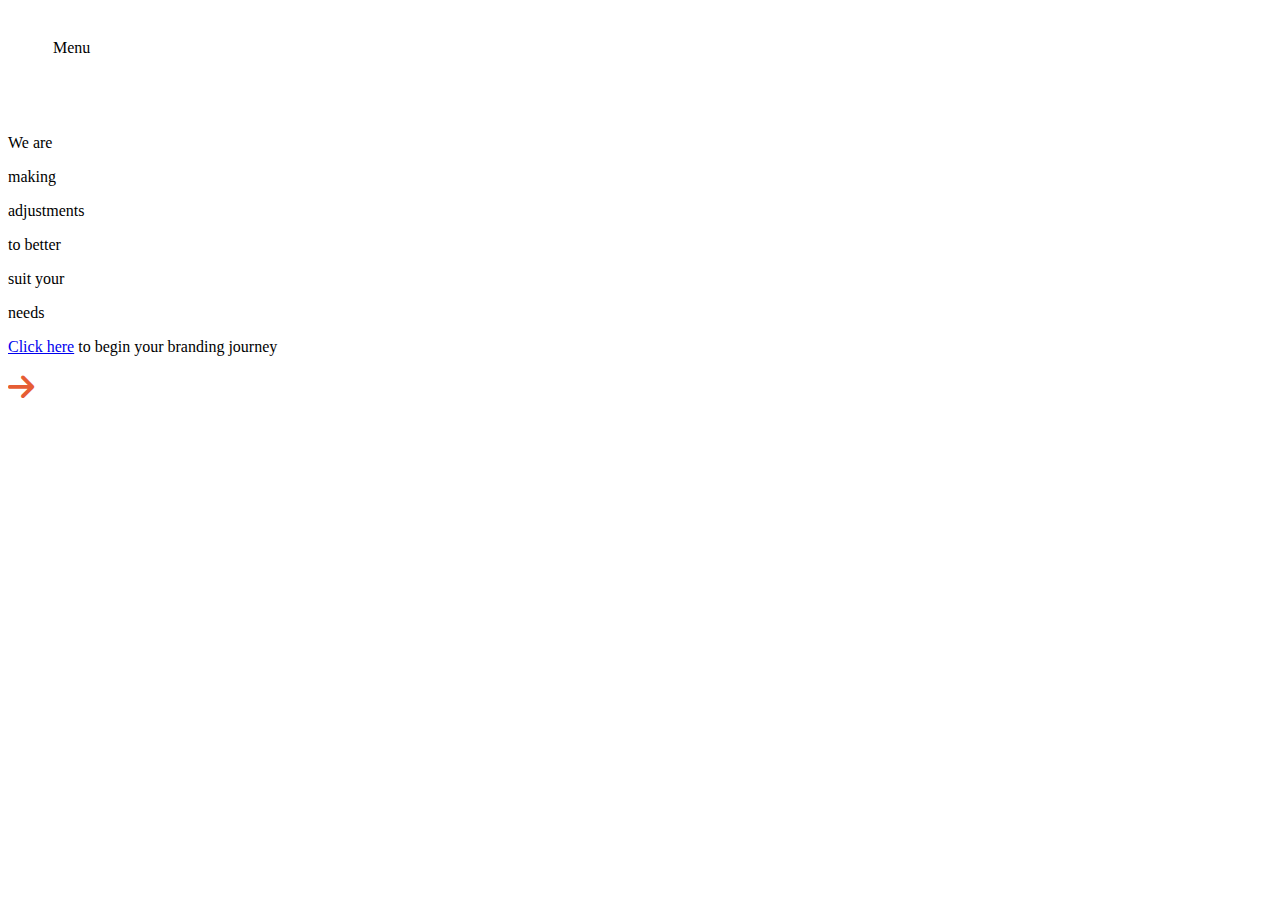
==== index.html @ cc642aea "first save for landing page" ====
<!DOCTYPE html>
<html>
<head>
    <meta charset="utf-8">
    <meta name="viewport" content="width=device-width, initial-scale=1">
    <link rel="stylesheet" type="text/css" href="css/style.css">
    <link rel="stylesheet" type="text/css" href="css/grid.css">
    <link rel="stylesheet" type="text/css" href="css/max480.css">
    <link rel="stylesheet" type="text/css" href="css/all.min.css">
	<title>ZAP CREATIVES</title>
</head>
<body>
 <header class="row">
     <div id="logo" class="col-sm-6"> </div>
	 <div id="menu" class="col-sm-2">
	 	<p>Menu</p>
	 </div>
	 <div id="box" col-sm-3></div>
</header> 
<section>
	<div class="curve col-sm-12">	
	</div>
</section>
<section id="wrtmove">
	<div id="writeup">
		<p>We are</p> <p> making</p> <p>adjustments</p> <p> to better</p> <p>suit your</p><p> needs</p>
	</div>
	<div class="para2">
		<p> <a href="#">Click here</a> to begin your branding journey</p>
	</div>
</section>
<div>
	<i class="fa-solid fa-arrow-right" style="font-size: 30px; color: rgb(230,93,52);"></i>
</div>
</body>
</html>
---- css/style.css ----
@font-face {
    font-family: 'aber_monobold';
    src: url('../fonts/aber-mono-bold-webfont.woff2') format('woff2'),
         url('../fonts/aber-mono-bold-webfont.woff') format('woff');
    font-weight: normal;
    font-style: normal;

}


@font-face {
    font-family: 'aber_monolight';
    src: url('../fonts/aber-mono-light-webfont.woff2') format('woff2'),
         url('../fonts/aber-mono-light-webfont.woff') format('woff');
    font-weight: normal;
    font-style: normal;

}


@font-face {
    font-family: 'aber_monoregular';
    src: url('../fonts/aber-mono-regular-webfont.woff2') format('woff2'),
         url('../fonts/aber-mono-regular-webfont.woff') format('woff');
    font-weight: normal;
    font-style: normal;

}


@font-face {
    font-family: 'montserrat_thinitalic';
    src: url('../fonts/montserrat-italic-variablefont_wght-webfont.woff2') format('woff2'),
         url('../fonts/montserrat-italic-variablefont_wght-webfont.woff') format('woff');
    font-weight: normal;
    font-style: normal;

}


@font-face {
    font-family: 'montserrat_thinregular';
    src: url('../fonts/montserrat-variablefont_wght-webfont.woff2') format('woff2'),
         url('../fonts/montserrat-variablefont_wght-webfont.woff') format('woff');
    font-weight: normal;
    font-style: normal;

}
---- css/grid.css ----
*{
	box-sizing: border-box;
}
.row{ display: flex; flex-wrap: wrap; }

.container{
	width: 95%;
	margin-right: auto;
	margin-left: auto;
}

[class*="col-"]{ padding: 15px; }

.col-1 {width: 8.33%;} 
.col-2 {width: 16.66%;} 
.col-3 {width: 25%;} 
.col-4 {width: 33.33%;} 
.col-5 {width: 41.66%;} 
.col-6 {width: 50%;} 
.col-7 {width: 58.33%;} 
.col-8 {width: 66.66%;} 
.col-9 {width: 75%;} 
.col-10 {width: 83.33%;} 
.col-11 {width: 91.66%;} 
.col-12 {width: 100%;}
---- css/max480.css ----
@media only screen and (max-width: 480px){
     .col-sm-1 {width: 8.33%;} 
     .col-sm-2 {width: 16.66%;} 
     .col-sm-3 {width: 25%;} 
     .col-sm-4 {width: 33.33%;} 
     .col-sm-5 {width: 41.66%;} 
     .col-sm-6 {width: 50%;} 
     .col-sm-7 {width: 58.33%;} 
     .col-sm-8 {width: 66.66%;} 
     .col-sm-9 {width: 75%;} 
     .col-sm-10 {width: 83.33%;} 
     .col-sm-11 {width: 91.66%;} 
     .col-sm-12 {width: 100%;}
 
*{
     box-sizing: border-box;
}
 header{
     width: 100%;
     padding: 10px;
 }
 #logo{
     background-image: url(../images/zap-logo1.png);
     background-size: cover;
     height: 38px;
     width: 168px;
     margin: 20px 0px 0px 5px;
 }
 #menu {
     margin-left: 21%;
     font-family: 'montserrat_thinregular'
 }
 #box{
     width: 15px;
     height: 15px;
     background-color: rgb(230,93,52);
     margin-top: 30px;
     margin-left: 10px;
 }
 .curve{
     background-image: url(../images/curve.png);
     height: 150px;
     width: 175px;
     background-repeat: no-repeat;
     margin-left: 40%;
     transform: rotateZ(7deg);
 }
 #wrtmove{
     margin-top: -30px;
 }
 #writeup{
     font-size: 35px;
     font-family: 'aber_monobold';
     padding: 30px;
     margin-top: -40px;
     font-weight: bold;
 }
#writeup p{
     margin-bottom: -20px;
}
.para2{
     padding: 0px 25px 0px 25px;
     font-family: 'montserrat_thinregular';
     font-size: 20px;
     font-weight: bold;
}
.para2 a{
     font-family: initial;
     color: rgb(230,93,52);
     text-decoration: none;
     line-height: 40px;
}
.para2 a:hover{
     color: red;
}




}
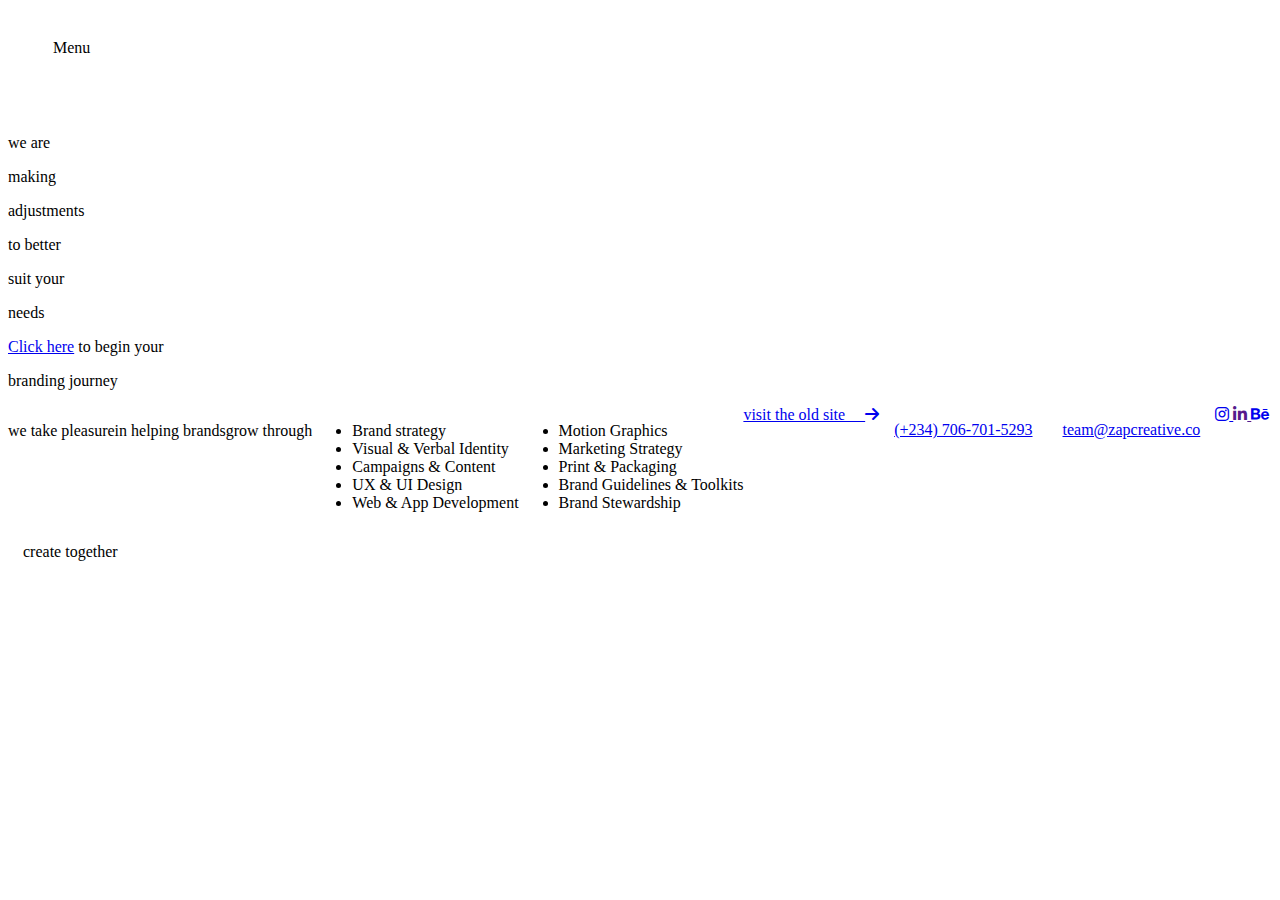
==== commit 04bc6383: "second save for mobile" ====
--- a/index.html
+++ b/index.html
@@ -23,14 +23,49 @@
 </section>
 <section id="wrtmove">
 	<div id="writeup">
-		<p>We are</p> <p> making</p> <p>adjustments</p> <p> to better</p> <p>suit your</p><p> needs</p>
+		<p>we are</p> <p> making</p> <p>adjustments</p> <p> to better</p> <p>suit your</p><p> needs</p>
 	</div>
 	<div class="para2">
-		<p> <a href="#">Click here</a> to begin your branding journey</p>
+		<p> <a href="#">Click here</a> to begin your</p>
+		<p>branding journey</p>
 	</div>
 </section>
-<div>
-	<i class="fa-solid fa-arrow-right" style="font-size: 30px; color: rgb(230,93,52);"></i>
+<div id="arrow">  
 </div>
+<footer id="footer" class="row">
+	<p>we take pleasure</p>
+	<p>in helping brands</p>
+	<p>grow through</p>
+	<div class="list1">
+		<ul>
+			<li>Brand strategy</li>
+			<li>Visual &amp; Verbal Identity</li>
+			<li>Campaigns &amp; Content</li>
+			<li>UX &amp; UI Design</li>
+			<li>Web &amp; App Development</li>
+		</ul>
+	</div>
+	<div class="list1">
+		<ul>
+			<li> Motion Graphics</li>
+			<li> Marketing Strategy</li>
+			<li> Print &amp; Packaging</li>
+			<li> Brand Guidelines &amp; Toolkits</li>
+			<li> Brand Stewardship</li>
+		</ul>
+	</div>
+	<a href="https://www.zapexpression.com" class="button"> visit the old site &nbsp; &nbsp; <i class="fa-solid fa-arrow-right"></i> </a>
+
+	<a href="tel:706-701-5293" class="col-sm-12 phone"> (+234) 706-701-5293</a>
+	<a href="mailto:team@zapcreative.co" class=" col-sm-12 email">team@zapcreative.co</a>
+    <div id="icon">
+		    <a href="https://instagram.com/zap.creative?igshid=MzRIODBiNWFIZA=="><i class="fa-brands fa-instagram"></i> </a>
+			<a href=""> <i class="fa-brands fa-linkedin-in"></i> </a>
+			<a href="https://www.behance.net/zap-creative"> <i class="fa-brands fa-behance"></i> </a>
+    </div>
+	
+    <aside class="col-sm-12"> create together</aside>
+
+</footer>
 </body>
 </html>
--- a/css/max480.css
+++ b/css/max480.css
@@ -27,51 +27,148 @@
      margin: 20px 0px 0px 5px;
  }
  #menu {
-     margin-left: 21%;
-     font-family: 'montserrat_thinregular'
+     margin-left: 25%;
+     font-family: 'montserrat_thinregular';
+     font-weight: bold;
+     font-size: 12px;
+     margin-top: 7px;
  }
  #box{
      width: 15px;
      height: 15px;
      background-color: rgb(230,93,52);
-     margin-top: 30px;
-     margin-left: 10px;
+     margin-top: 32px;
+     /*margin-left: 10px;*/
  }
  .curve{
      background-image: url(../images/curve.png);
-     height: 150px;
-     width: 175px;
+     height: 136px;
+     width: 161px;
      background-repeat: no-repeat;
-     margin-left: 40%;
-     transform: rotateZ(7deg);
+     margin-left: 53%;
+     transform: rotateZ(4deg);
  }
  #wrtmove{
-     margin-top: -30px;
+     margin-top: -60px;
  }
  #writeup{
-     font-size: 35px;
+     font-size: 48px;
      font-family: 'aber_monobold';
      padding: 30px;
-     margin-top: -40px;
+     margin-top: -70px;
      font-weight: bold;
  }
 #writeup p{
-     margin-bottom: -20px;
+     margin-bottom: -38px;
 }
 .para2{
-     padding: 0px 25px 0px 25px;
+     padding: 25px 25px 0px 25px;
      font-family: 'montserrat_thinregular';
-     font-size: 20px;
+     font-size: 21px;
      font-weight: bold;
 }
 .para2 a{
-     font-family: initial;
      color: rgb(230,93,52);
      text-decoration: none;
-     line-height: 40px;
+     line-height: -40px;
+     font-weight: bold;
 }
 .para2 a:hover{
      color: red;
+}
+.para2 p{
+     margin-bottom: -10px;
+     font-weight: bolder;
+}
+#arrow{
+     background-image: url(../images/arrow.png);
+     background-size: contain;
+     background-repeat: no-repeat;
+     height: 30px;
+     margin: 50px 0px 35px 25px;
+     color: rgb(230,93,52);
+}
+
+#footer{
+     background-color: black;
+     width: 100%;
+}
+#footer p{
+     color: rgb(252,162,19);
+     font-family: 'aber_monobold';
+     padding: 20px 15px 0px 25px;
+     font-size: 31px;
+     margin-bottom: -40px;
+}
+.list1{
+     color: white;
+     margin-top: 60px;
+     font-family: 'montserrat_thinregular';
+     font-size: 10px;
+     line-height: 32px;
+     margin-left: 2px;
+     margin-right: -4px
+}
+ .button{
+     padding: 10px 25px 13px 25px;
+     background-color: rgb(218,251,114);
+     border-radius: 20px;
+     margin: 30px 0px 60px 27px;
+     font-size: 12px; 
+     font-family: 'montserrat_thinregular';
+     color: rgb(21,21,21);
+     text-decoration: none;
+     font-weight: bold;
+   }
+.fa-solid{
+     font-size: 18px;
+}
+.button:hover{
+     background-color: rgb(252,162,19);
+}
+.phone{
+     color: rgb(230,93,52);
+     text-decoration: none;
+     margin-left: 15px;
+     font-family: 'montserrat_thinregular';
+     font-weight: bold;
+     font-size: 15.48px;
+}
+.email{
+     color: white;
+     font-family: 'montserrat_thinregular';
+     margin-left: 15px;
+     margin-top: -18px;
+     text-decoration: none;
+     font-size: 15.48px;
+}
+#icon{
+     margin-left: 28px;
+     margin-top: 10px;
+     margin-bottom: 20px;
+}
+#icon a{
+     text-decoration: none;
+}
+.fa-brands{
+     font-size: 13px;
+     border-radius: 50px;
+     padding: 5px;
+     background-color: rgb(230,93,52);
+     color: white;
+     margin-right: 10px;
+     font-size: 12px;
+
+}
+.fa-brands:hover{
+     background-color: rgb(252,162,19);
+}
+aside{
+     color: rgb(184,184,184);
+     font-family: 'montserrat_thinregular';
+     margin-left: 15px;
+     font-size: 9.64px;
+     margin-bottom: 25px;
 }
 
 
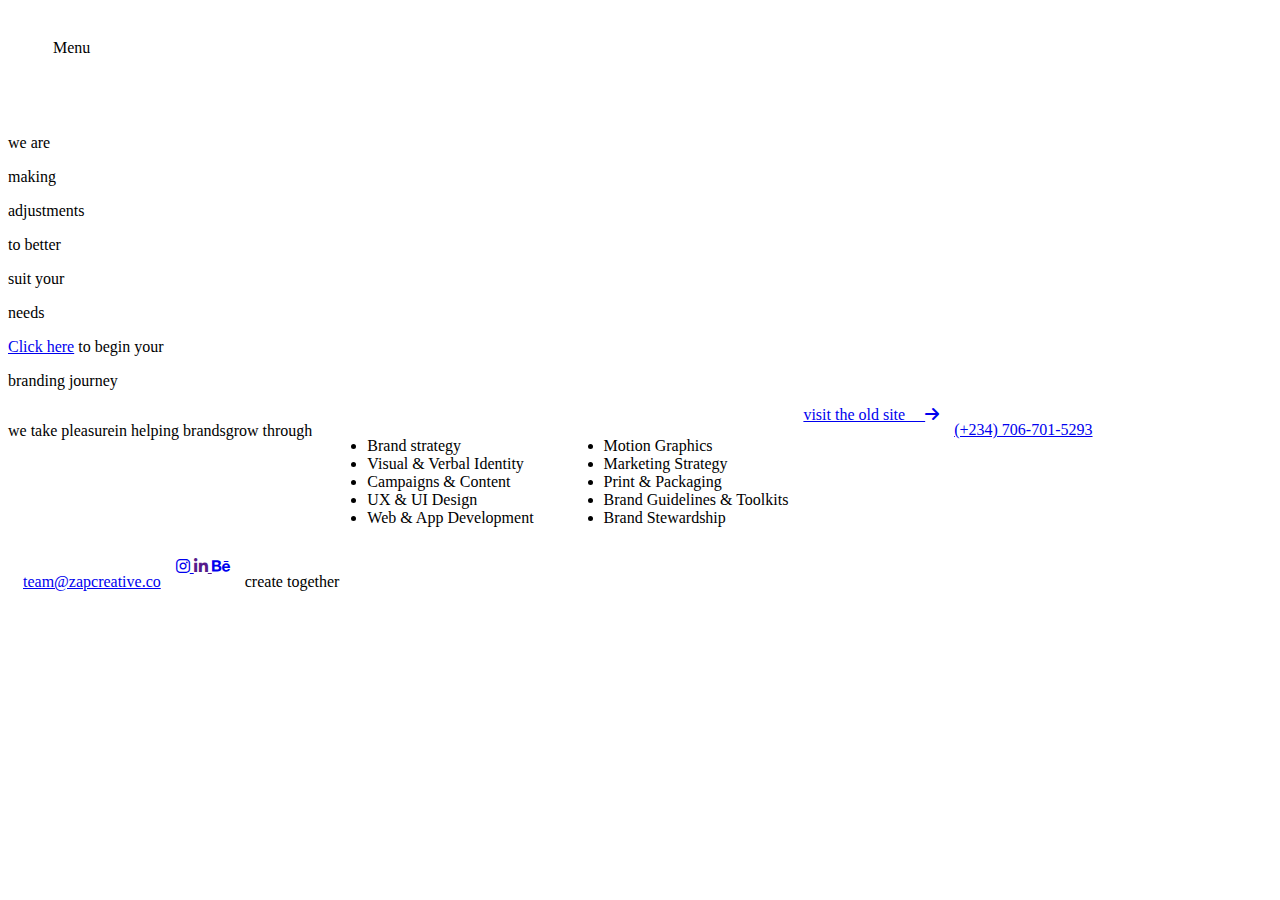
==== commit da137fc8: "new change" ====
--- a/index.html
+++ b/index.html
@@ -26,7 +26,7 @@
 		<p>we are</p> <p> making</p> <p>adjustments</p> <p> to better</p> <p>suit your</p><p> needs</p>
 	</div>
 	<div class="para2">
-		<p> <a href="#">Click here</a> to begin your</p>
+		<p><span> <a href="#">Click here</a></span> to begin your</p>
 		<p>branding journey</p>
 	</div>
 </section>
@@ -36,7 +36,7 @@
 	<p>we take pleasure</p>
 	<p>in helping brands</p>
 	<p>grow through</p>
-	<div class="list1">
+	<div class="list1 col-sm-6">
 		<ul>
 			<li>Brand strategy</li>
 			<li>Visual &amp; Verbal Identity</li>
@@ -45,7 +45,7 @@
 			<li>Web &amp; App Development</li>
 		</ul>
 	</div>
-	<div class="list1">
+	<div class="list2 col-sm-6">
 		<ul>
 			<li> Motion Graphics</li>
 			<li> Marketing Strategy</li>
--- a/css/style.css
+++ b/css/style.css
@@ -47,3 +47,72 @@
     font-style: normal;
 
 }
+
+@font-face {
+    font-family: 'montserratblack';
+    src: url('../fonts/montserrat-black-webfont.woff2') format('woff2'),
+         url('../fonts/montserrat-black-webfont.woff') format('woff');
+    font-weight: normal;
+    font-style: normal;
+
+}
+
+
+
+
+@font-face {
+    font-family: 'montserratbold';
+    src: url('../fonts/montserrat-bold-webfont.woff2') format('woff2'),
+         url('../fonts/montserrat-bold-webfont.woff') format('woff');
+    font-weight: normal;
+    font-style: normal;
+
+}
+
+
+
+
+@font-face {
+    font-family: 'montserratextrabold';
+    src: url('../fonts/montserrat-extrabold-webfont.woff2') format('woff2'),
+         url('../fonts/montserrat-extrabold-webfont.woff') format('woff');
+    font-weight: normal;
+    font-style: normal;
+
+}
+
+
+
+
+@font-face {
+    font-family: 'montserratmedium';
+    src: url('../fonts/montserrat-medium-webfont.woff2') format('woff2'),
+         url('../fonts/montserrat-medium-webfont.woff') format('woff');
+    font-weight: normal;
+    font-style: normal;
+
+}
+
+
+
+
+@font-face {
+    font-family: 'montserratregular';
+    src: url('../fonts/montserrat-regular-webfont.woff2') format('woff2'),
+         url('../fonts/montserrat-regular-webfont.woff') format('woff');
+    font-weight: normal;
+    font-style: normal;
+
+}
+
+
+
+
+@font-face {
+    font-family: 'montserratsemibold';
+    src: url('../fonts/montserrat-semibold-webfont.woff2') format('woff2'),
+         url('../fonts/montserrat-semibold-webfont.woff') format('woff');
+    font-weight: normal;
+    font-style: normal;
+
+}--- a/css/max480.css
+++ b/css/max480.css
@@ -15,6 +15,9 @@
 *{
      box-sizing: border-box;
 }
+body{
+     margin: 0px;
+}
  header{
      width: 100%;
      padding: 10px;
@@ -28,10 +31,9 @@
  }
  #menu {
      margin-left: 25%;
-     font-family: 'montserrat_thinregular';
-     font-weight: bold;
+     font-family: 'montserratmedium';
      font-size: 12px;
-     margin-top: 7px;
+     margin-top: 5px;
  }
  #box{
      width: 15px;
@@ -42,8 +44,7 @@
  }
  .curve{
      background-image: url(../images/curve.png);
-     height: 136px;
-     width: 161px;
+     height: 120px;
      background-repeat: no-repeat;
      margin-left: 53%;
      transform: rotateZ(4deg);
@@ -52,7 +53,7 @@
      margin-top: -60px;
  }
  #writeup{
-     font-size: 48px;
+     font-size: 45px;
      font-family: 'aber_monobold';
      padding: 30px;
      margin-top: -70px;
@@ -63,29 +64,28 @@
 }
 .para2{
      padding: 25px 25px 0px 25px;
-     font-family: 'montserrat_thinregular';
      font-size: 21px;
-     font-weight: bold;
 }
 .para2 a{
      color: rgb(230,93,52);
      text-decoration: none;
      line-height: -40px;
      font-weight: bold;
+     font-family: 'montserratextrabold';
 }
 .para2 a:hover{
      color: red;
 }
 .para2 p{
      margin-bottom: -10px;
-     font-weight: bolder;
+     font-family: 'montserratregular';
 }
 #arrow{
      background-image: url(../images/arrow.png);
      background-size: contain;
      background-repeat: no-repeat;
      height: 30px;
-     margin: 50px 0px 35px 25px;
+     margin: 50px 0px 45px 25px;
      color: rgb(230,93,52);
 }
 
@@ -98,27 +98,35 @@
      font-family: 'aber_monobold';
      padding: 20px 15px 0px 25px;
      font-size: 31px;
-     margin-bottom: -40px;
+     margin-bottom: -46px;
 }
 .list1{
      color: white;
      margin-top: 60px;
-     font-family: 'montserrat_thinregular';
+     font-family: 'montserratregular';
      font-size: 10px;
      line-height: 32px;
-     margin-left: 2px;
-     margin-right: -4px
+     margin-left: -15px;
+     /*margin-right: -10px*/
+}
+.list2{
+     color: white;
+     margin-top: 60px;
+     font-family: 'montserratsemibold';
+     font-size: 10px;
+     line-height: 32px;
+     margin-left: -15px;
+     /*margin-right: -10px*/
 }
  .button{
      padding: 10px 25px 13px 25px;
      background-color: rgb(218,251,114);
      border-radius: 20px;
-     margin: 30px 0px 60px 27px;
+     margin: 20px 0px 60px 27px;
      font-size: 12px; 
-     font-family: 'montserrat_thinregular';
+     font-family: 'montserratregular';
      color: rgb(21,21,21);
      text-decoration: none;
-     font-weight: bold;
    }
 .fa-solid{
      font-size: 18px;
@@ -130,17 +138,16 @@
      color: rgb(230,93,52);
      text-decoration: none;
      margin-left: 15px;
-     font-family: 'montserrat_thinregular';
-     font-weight: bold;
-     font-size: 15.48px;
+     font-family: 'montserratmedium';
+     font-size: 15px;
 }
 .email{
      color: white;
-     font-family: 'montserrat_thinregular';
+     font-family: 'montserratmedium';
      margin-left: 15px;
-     margin-top: -18px;
+     margin-top: -12px;
      text-decoration: none;
-     font-size: 15.48px;
+     font-size: 15px;
 }
 #icon{
      margin-left: 28px;
@@ -156,7 +163,7 @@
      padding: 5px;
      background-color: rgb(230,93,52);
      color: white;
-     margin-right: 10px;
+     margin-right: 13px;
      font-size: 12px;
 
 }
@@ -165,7 +172,7 @@
 }
 aside{
      color: rgb(184,184,184);
-     font-family: 'montserrat_thinregular';
+     font-family: 'montserratregular';
      margin-left: 15px;
      font-size: 9.64px;
      margin-bottom: 25px;
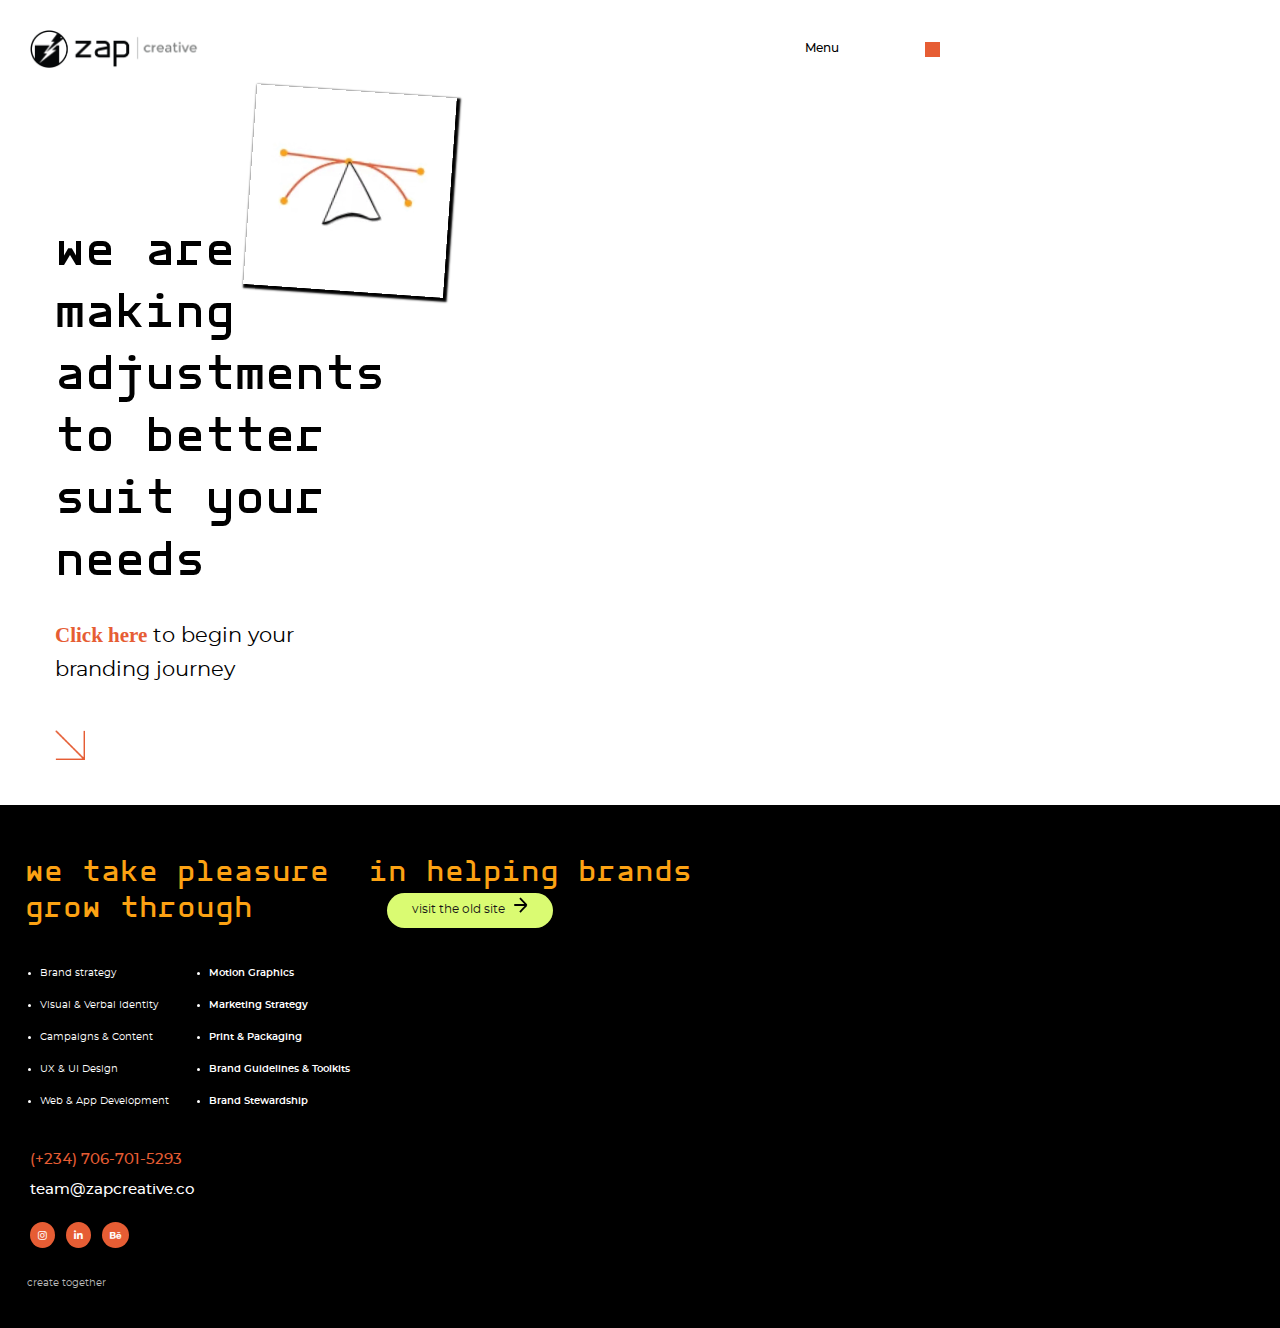
==== commit 9f766a56: "new change with mobile" ====
--- a/index.html
+++ b/index.html
@@ -6,7 +6,9 @@
     <link rel="stylesheet" type="text/css" href="css/style.css">
     <link rel="stylesheet" type="text/css" href="css/grid.css">
     <link rel="stylesheet" type="text/css" href="css/max480.css">
+    <link rel="stylesheet" type="text/css" href="css/min481.css">
     <link rel="stylesheet" type="text/css" href="css/all.min.css">
+    <!-- <link rel="stylesheet" type="text/css" href="css/min768.css"> -->
 	<title>ZAP CREATIVES</title>
 </head>
 <body>
@@ -17,9 +19,8 @@
 	 </div>
 	 <div id="box" col-sm-3></div>
 </header> 
-<section>
-	<div class="curve col-sm-12">	
-	</div>
+<section class="curvesec">
+	<img src="images/cusorr.gif" height="200" width="200" class="curve">
 </section>
 <section id="wrtmove">
 	<div id="writeup">
@@ -35,8 +36,8 @@
 <footer id="footer" class="row">
 	<p>we take pleasure</p>
 	<p>in helping brands</p>
-	<p>grow through</p>
-	<div class="list1 col-sm-6">
+	<p class="col-sm-12">grow through</p>
+	 <div class="list1">
 		<ul>
 			<li>Brand strategy</li>
 			<li>Visual &amp; Verbal Identity</li>
@@ -45,7 +46,7 @@
 			<li>Web &amp; App Development</li>
 		</ul>
 	</div>
-	<div class="list2 col-sm-6">
+	<div class="list2">
 		<ul>
 			<li> Motion Graphics</li>
 			<li> Marketing Strategy</li>
@@ -54,8 +55,12 @@
 			<li> Brand Stewardship</li>
 		</ul>
 	</div>
-	<a href="https://www.zapexpression.com" class="button"> visit the old site &nbsp; &nbsp; <i class="fa-solid fa-arrow-right"></i> </a>
-
+	<div class="btn">
+		<a href="https://www.zapexpression.com" class="button"> visit the old site &nbsp; <svg width="14" height="16" viewBox="0 0 14 16" fill="none" xmlns="http://www.w3.org/2000/svg">
+			<path d="M0.241699 8.02852C0.241699 8.02852 7.78071 8.02852 12.6114 8.02852M12.6114 8.02852L5.95078 1.01904M12.6114 8.02852C12.6114 8.02852 8.5519 12.3006 5.95078 15.038" stroke="black" stroke-width="1.80952"/>
+		</svg>
+	 </a>
+     </div>
 	<a href="tel:706-701-5293" class="col-sm-12 phone"> (+234) 706-701-5293</a>
 	<a href="mailto:team@zapcreative.co" class=" col-sm-12 email">team@zapcreative.co</a>
     <div id="icon">
@@ -64,7 +69,8 @@
 			<a href="https://www.behance.net/zap-creative"> <i class="fa-brands fa-behance"></i> </a>
     </div>
 	
-    <aside class="col-sm-12"> create together</aside>
+  <aside class="col-sm-12"> create together</aside>
+
 
 </footer>
 </body>
--- a/css/max480.css
+++ b/css/max480.css
@@ -17,6 +17,7 @@
 }
 body{
      margin: 0px;
+     overflow-x: hidden;
 }
  header{
      width: 100%;
@@ -71,7 +72,7 @@
      text-decoration: none;
      line-height: -40px;
      font-weight: bold;
-     font-family: 'montserratextrabold';
+     font-family: 'montserrat_bold';
 }
 .para2 a:hover{
      color: red;
@@ -91,7 +92,7 @@
 
 #footer{
      background-color: black;
-     width: 100%;
+     /*width: 100%;*/
 }
 #footer p{
      color: rgb(252,162,19);
@@ -122,7 +123,7 @@
      padding: 10px 25px 13px 25px;
      background-color: rgb(218,251,114);
      border-radius: 20px;
-     margin: 20px 0px 60px 27px;
+     margin: 30px 0px 50px 27px;
      font-size: 12px; 
      font-family: 'montserratregular';
      color: rgb(21,21,21);
@@ -145,14 +146,14 @@
      color: white;
      font-family: 'montserratmedium';
      margin-left: 15px;
-     margin-top: -12px;
+     /*margin-top: -15px;*/
      text-decoration: none;
      font-size: 15px;
 }
 #icon{
      margin-left: 28px;
      margin-top: 10px;
-     margin-bottom: 20px;
+     /*margin-bottom: 20px;*/
 }
 #icon a{
      text-decoration: none;
@@ -173,9 +174,9 @@
 aside{
      color: rgb(184,184,184);
      font-family: 'montserratregular';
-     margin-left: 15px;
+     margin-left: 12px;
      font-size: 9.64px;
-     margin-bottom: 25px;
+     margin-top: 10px;
 }
 
 
--- a/css/min481.css
+++ b/css/min481.css
@@ -0,0 +1,196 @@
+@media only screen and (min-width: 481px){
+     .col-sm-1 {width: 8.33%;} 
+     .col-sm-2 {width: 16.66%;} 
+     .col-sm-3 {width: 25%;} 
+     .col-sm-4 {width: 33.33%;} 
+     .col-sm-5 {width: 41.66%;} 
+     .col-sm-6 {width: 50%;} 
+     .col-sm-7 {width: 58.33%;} 
+     .col-sm-8 {width: 66.66%;} 
+     .col-sm-9 {width: 75%;} 
+     .col-sm-10 {width: 83.33%;} 
+     .col-sm-11 {width: 91.66%;} 
+     .col-sm-12 {width: 100%;}
+
+*{
+     box-sizing: border-box;
+}
+body{
+     margin: 0px;
+     overflow-x: hidden;
+}
+ header{
+     width: 100%;
+     padding: 10px;
+ }
+ #logo{
+     background-image: url(../images/zap-logo1.png);
+     background-size: cover;
+     height: 38px;
+     width: 168px;
+     margin: 20px 0px 0px 20px;
+ }
+  #menu {
+     margin-left: 47%;
+     font-family: 'montserratmedium';
+     font-size: 12px;
+     margin-top: 5px;
+ }
+ #box{
+     width: 15px;
+     height: 15px;
+     background-color: rgb(230,93,52);
+     margin-top: 32px;
+     margin-left: -6%;
+ }
+ .curvesec{
+    /* height: 100px;
+     width: 100px;*/
+ }
+ .curve{
+     transform: rotateZ(4deg);
+     margin-left: 250px;
+     box-shadow: 2px 2px 2px 2px;
+ }
+ #wrtmove{
+     margin-top: -60px;
+     padding: 10px;
+     margin-left: 15px;
+ }
+  #writeup{
+     font-size: 50px;
+     font-family: 'aber_monobold';
+     padding: 30px;
+     margin-top: -100px;
+     font-weight: bold;
+ }
+ #writeup p{
+     margin-bottom: -38px;
+}
+.para2{
+     padding: 25px 25px 0px 30px;
+     font-size: 21px;
+}
+.para2 a{
+     color: rgb(230,93,52);
+     text-decoration: none;
+     line-height: -40px;
+     font-weight: bold;
+     font-family: 'montserrat_bold';
+}
+.para2 a:hover{
+     color: red;
+}
+.para2 p{
+     margin-bottom: -10px;
+     font-family: 'montserratregular';
+}
+#arrow{
+     background-image: url(../images/arrow.png);
+     background-size: contain;
+     background-repeat: no-repeat;
+     height: 30px;
+     margin: 50px 0px 45px 55px;
+     color: rgb(230,93,52);
+}
+#footer{
+     background-color: black;
+     width: 100%;
+}
+#footer p{
+     color: rgb(252,162,19);
+     font-family: 'aber_monobold';
+     padding: 20px 15px 0px 25px;
+     font-size: 31px;
+     margin-bottom: -46px;
+}
+.list1{
+     color: white;
+     margin-top: 60px;
+     font-family: 'montserratregular';
+     font-size: 10px;
+     line-height: 32px;
+     margin-left: -10px;
+     /*margin-right: -10px*/
+     padding: 10px;
+}
+.list2{
+     color: white;
+     margin-top: 60px;
+     font-family: 'montserratsemibold';
+     font-size: 10px;
+     line-height: 32px;
+     margin-left: -20px;
+     /*margin-right: -10px*/
+     padding: 10px;
+}
+.btn{
+     margin: 20px 0px 60px 0px;
+}
+ .button{
+     padding: 10px 25px 13px 25px;
+     background-color: rgb(218,251,114);
+     border-radius: 20px;
+     margin: 0px 0px 0px 27px;
+     font-size: 12px; 
+     font-family: 'montserratregular';
+     color: rgb(21,21,21);
+     text-decoration: none;
+   }
+.button:hover{
+     background-color: rgb(252,162,19);
+}
+.phone{
+     color: rgb(230,93,52);
+     text-decoration: none;
+     margin-left: 15px;
+     font-family: 'montserratmedium';
+     font-size: 15px;
+}
+.email{
+     color: white;
+     font-family: 'montserratmedium';
+     margin-left: 15px;
+     margin-top: -15px;
+     text-decoration: none;
+     font-size: 15px;
+}
+#icon{
+     margin-left: 30px;
+     margin-top: 10px;
+     margin-bottom: 15px;
+}
+#icon a{
+     text-decoration: none;
+}
+.fa-brands{
+     font-size: 13px;
+     border-radius: 100%;
+     padding: 8px;
+     background-color: rgb(230,93,52);
+     color: white;
+     margin-right: 7px;
+     font-size: 10px;
+
+}
+.fa-brands:hover{
+     background-color: rgb(252,162,19);
+}
+aside{
+     color: rgb(184,184,184);
+     font-family: 'montserratregular';
+     margin-left: 12px;
+     font-size: 9.64px;
+     margin-bottom: 25px;
+}
+
+
+
+
+
+
+
+
+
+
+}--- a/css/min768.css
+++ b/css/min768.css
@@ -0,0 +1,52 @@
+@media only screen and (min-width: 768px){
+     .col-sm-1 {width: 8.33%;} 
+     .col-sm-2 {width: 16.66%;} 
+     .col-sm-3 {width: 25%;} 
+     .col-sm-4 {width: 33.33%;} 
+     .col-sm-5 {width: 41.66%;} 
+     .col-sm-6 {width: 50%;} 
+     .col-sm-7 {width: 58.33%;} 
+     .col-sm-8 {width: 66.66%;} 
+     .col-sm-9 {width: 75%;} 
+     .col-sm-10 {width: 83.33%;} 
+     .col-sm-11 {width: 91.66%;} 
+     .col-sm-12 {width: 100%;}
+
+*{
+     box-sizing: border-box;
+}
+body{
+     margin: 0px;
+     overflow-x: hidden;
+}
+ header{
+     width: 100%;
+     padding: 10px;
+ }
+ #logo{
+     background-image: url(../images/zap-logo1.png);
+     background-size: cover;
+     height: 38px;
+     width: 168px;
+     margin: 20px 0px 0px 5px;
+ }
+  #menu {
+     margin-left: 60%;
+     font-family: 'montserratmedium';
+     font-size: 12px;
+     margin-top: 5px;
+ }
+  #box{
+     width: 15px;
+     height: 15px;
+     background-color: rgb(230,93,52);
+     margin-top: 32px;
+     margin-left: -25px;
+ }
+
+
+
+
+
+
+}
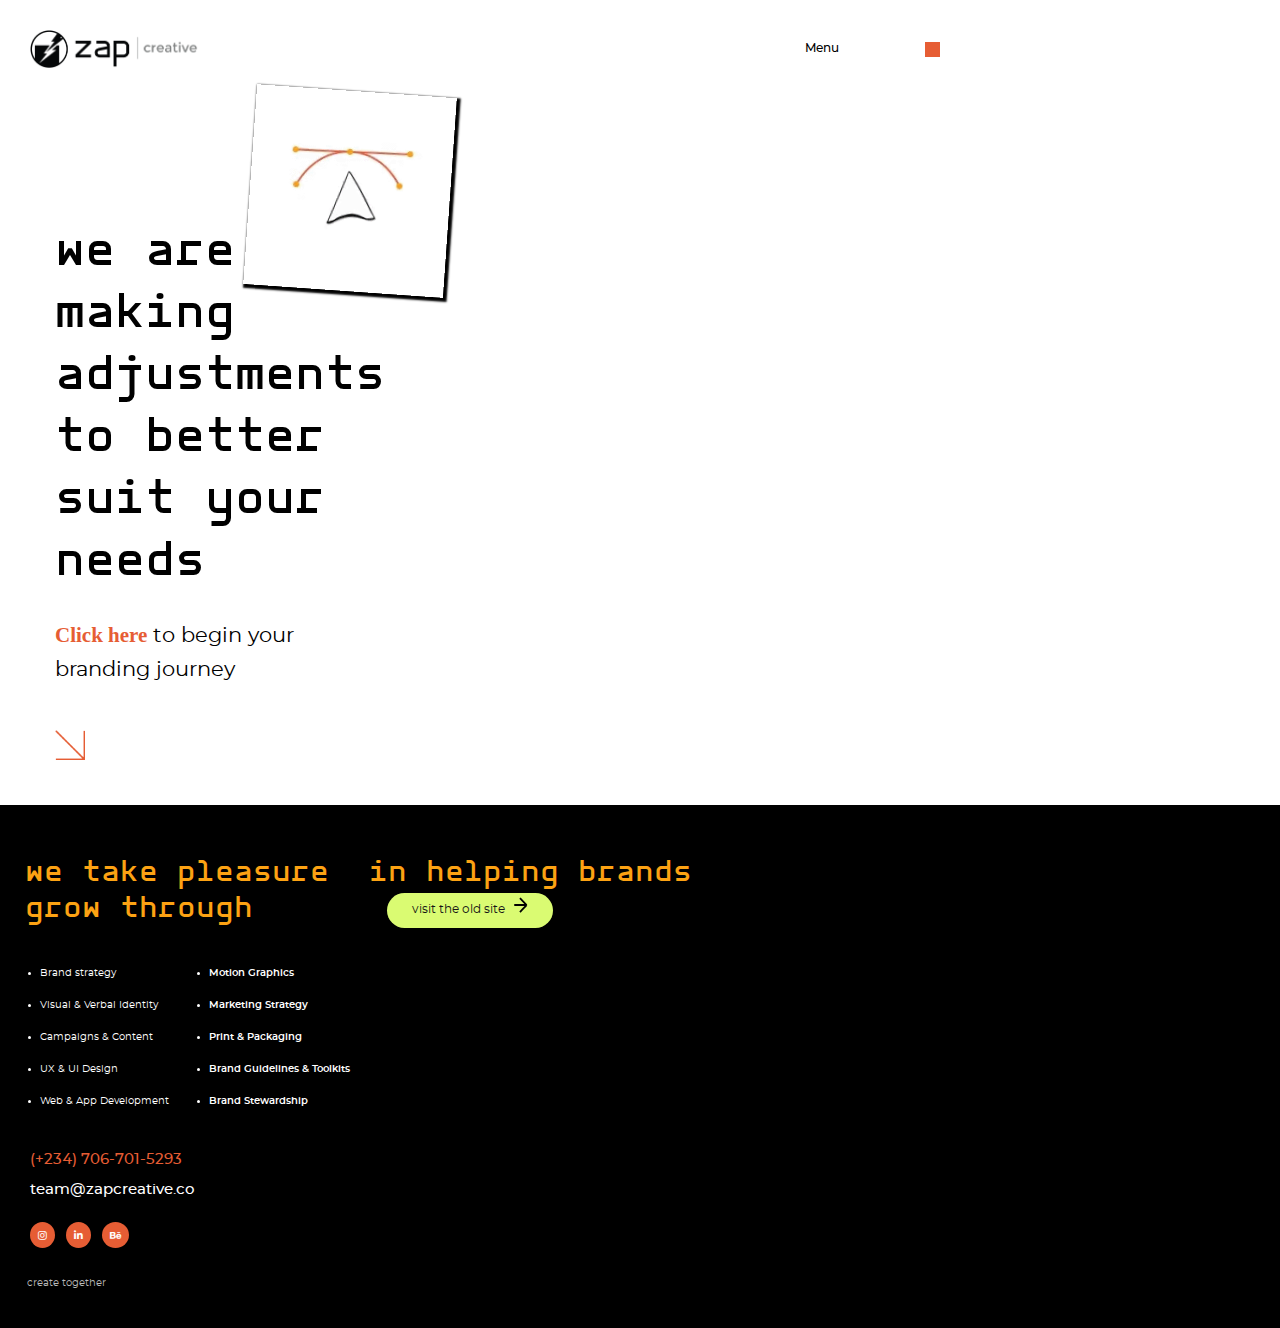
==== commit 7a98db0c: "semi last change for mobile" ====
--- a/index.html
+++ b/index.html
@@ -20,14 +20,14 @@
 	 <div id="box" col-sm-3></div>
 </header> 
 <section class="curvesec">
-	<img src="images/cusorr.gif" height="200" width="200" class="curve">
+	<img src="images/cusorr.gif" height="" width="" class="curve">
 </section>
 <section id="wrtmove">
 	<div id="writeup">
 		<p>we are</p> <p> making</p> <p>adjustments</p> <p> to better</p> <p>suit your</p><p> needs</p>
 	</div>
 	<div class="para2">
-		<p><span> <a href="#">Click here</a></span> to begin your</p>
+		<p><span> <a href="https://www.zapexpression.com">Click here</a></span> to begin your</p>
 		<p>branding journey</p>
 	</div>
 </section>
@@ -56,8 +56,9 @@
 		</ul>
 	</div>
 	<div class="btn">
-		<a href="https://www.zapexpression.com" class="button"> visit the old site &nbsp; <svg width="14" height="16" viewBox="0 0 14 16" fill="none" xmlns="http://www.w3.org/2000/svg">
+		<a href="https://www.zapexpression.com" class="button"> visit the old site &nbsp; <svg width="14" height="16" viewBox="0 0 14 16" fill="none" xmlns="http://www.w3.org/2000/svg" class="push">
 			<path d="M0.241699 8.02852C0.241699 8.02852 7.78071 8.02852 12.6114 8.02852M12.6114 8.02852L5.95078 1.01904M12.6114 8.02852C12.6114 8.02852 8.5519 12.3006 5.95078 15.038" stroke="black" stroke-width="1.80952"/>
+
 		</svg>
 	 </a>
      </div>
--- a/css/max480.css
+++ b/css/max480.css
@@ -43,12 +43,12 @@
      margin-top: 32px;
      /*margin-left: 10px;*/
  }
+ .curvesec{
+    margin-top: -25px;
+ }
  .curve{
-     background-image: url(../images/curve.png);
-     height: 120px;
-     background-repeat: no-repeat;
-     margin-left: 53%;
      transform: rotateZ(4deg);
+     margin-left: 150px;
  }
  #wrtmove{
      margin-top: -60px;
@@ -57,7 +57,7 @@
      font-size: 45px;
      font-family: 'aber_monobold';
      padding: 30px;
-     margin-top: -70px;
+     margin-top: -98px;
      font-weight: bold;
  }
 #writeup p{
@@ -92,7 +92,7 @@
 
 #footer{
      background-color: black;
-     /*width: 100%;*/
+     width: 100%;
 }
 #footer p{
      color: rgb(252,162,19);
@@ -107,8 +107,9 @@
      font-family: 'montserratregular';
      font-size: 10px;
      line-height: 32px;
-     margin-left: -15px;
+     margin-left: -10px;
      /*margin-right: -10px*/
+     padding: 10px;
 }
 .list2{
      color: white;
@@ -116,24 +117,31 @@
      font-family: 'montserratsemibold';
      font-size: 10px;
      line-height: 32px;
-     margin-left: -15px;
+     margin-left: -20px;
      /*margin-right: -10px*/
+     padding: 10px;
+}
+.btn{
+     margin: 20px 0px 60px 0px;
+     position: relative;
 }
  .button{
-     padding: 10px 25px 13px 25px;
+     padding: 10px 35px 13px 25px;
      background-color: rgb(218,251,114);
      border-radius: 20px;
-     margin: 30px 0px 50px 27px;
+     margin: 0px 0px 0px 27px;
      font-size: 12px; 
      font-family: 'montserratregular';
      color: rgb(21,21,21);
      text-decoration: none;
    }
-.fa-solid{
-     font-size: 18px;
-}
 .button:hover{
      background-color: rgb(252,162,19);
+}
+svg{
+
+    position: absolute;
+    top: 3px;
 }
 .phone{
      color: rgb(230,93,52);
@@ -146,26 +154,26 @@
      color: white;
      font-family: 'montserratmedium';
      margin-left: 15px;
-     /*margin-top: -15px;*/
+     margin-top: -15px;
      text-decoration: none;
      font-size: 15px;
 }
 #icon{
-     margin-left: 28px;
+     margin-left: 30px;
      margin-top: 10px;
-     /*margin-bottom: 20px;*/
+     margin-bottom: 15px;
 }
 #icon a{
      text-decoration: none;
 }
 .fa-brands{
      font-size: 13px;
-     border-radius: 50px;
-     padding: 5px;
+     border-radius: 100%;
+     padding: 8px;
      background-color: rgb(230,93,52);
      color: white;
-     margin-right: 13px;
-     font-size: 12px;
+     margin-right: 7px;
+     font-size: 10px;
 
 }
 .fa-brands:hover{
@@ -176,10 +184,9 @@
      font-family: 'montserratregular';
      margin-left: 12px;
      font-size: 9.64px;
-     margin-top: 10px;
+     margin-bottom: 25px;
 }
 
 
 
-
 }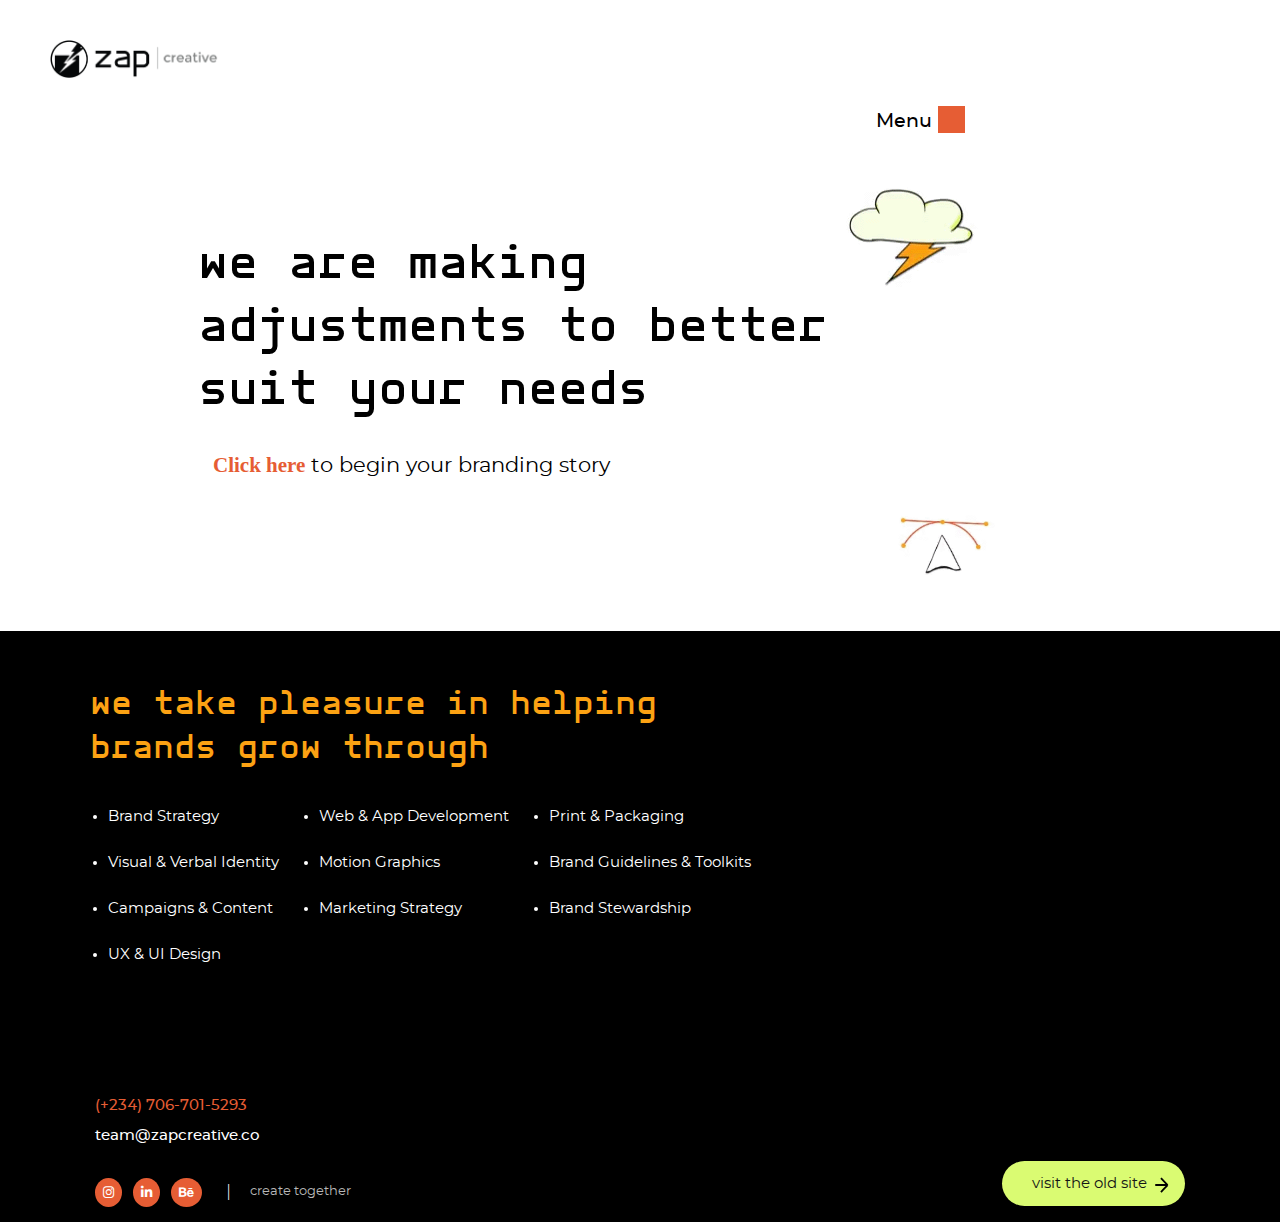
==== commit 6c6db28c: "new change before laptop view" ====
--- a/index.html
+++ b/index.html
@@ -8,45 +8,65 @@
     <link rel="stylesheet" type="text/css" href="css/max480.css">
     <link rel="stylesheet" type="text/css" href="css/min481.css">
     <link rel="stylesheet" type="text/css" href="css/all.min.css">
-    <!-- <link rel="stylesheet" type="text/css" href="css/min768.css"> -->
+    <link rel="stylesheet" type="text/css" href="css/min768.css">
+    <link rel="stylesheet" type="text/css" href="css/min992.css">
 	<title>ZAP CREATIVES</title>
 </head>
 <body>
  <header class="row">
-     <div id="logo" class="col-sm-6"> </div>
-	 <div id="menu" class="col-sm-2">
+     <div id="logo" class="col-sm-6 col-md-6 col-lg-6 col-xl-6"> </div>
+	 <div id="menu" class="col-sm-2 col-md-2 col-lg-2 col-xl-2">
 	 	<p>Menu</p>
 	 </div>
-	 <div id="box" col-sm-3></div>
+	 <div id="box"></div>
 </header> 
 <section class="curvesec">
-	<img src="images/cusorr.gif" height="" width="" class="curve">
+	<img src="images/cusorr.gif" class="curve">
+	<img src="images/cloud.gif" class="cloud">
 </section>
 <section id="wrtmove">
 	<div id="writeup">
 		<p>we are</p> <p> making</p> <p>adjustments</p> <p> to better</p> <p>suit your</p><p> needs</p>
 	</div>
+	<!-- this is paragraph belongs to min481 and max480 -->
+	<div id="writeup2">
+		<p>we are making</p>
+		<p>adjustments to better</p>
+		<p>suit your needs</p>
+	</div>
+	<!-- this is for min768 and min992 -->
+
 	<div class="para2">
 		<p><span> <a href="https://www.zapexpression.com">Click here</a></span> to begin your</p>
 		<p>branding journey</p>
 	</div>
+	<!-- this is for min481 and max 480 -->
+	<div class="para3">
+		<p><span> <a href="https://www.zapexpression.com">Click here</a></span> to begin your branding story</p>
+	</div>
+	<!-- this is for min768 and min992 -->
 </section>
 <div id="arrow">  
 </div>
+<section>
+	<img src="images/cusorr.gif" class="curve2">
+</section>
 <footer id="footer" class="row">
-	<p>we take pleasure</p>
-	<p>in helping brands</p>
-	<p class="col-sm-12">grow through</p>
-	 <div class="list1">
+	<p class="col-lg-12 hide">we take pleasure</p>
+	<p class="hide">in helping brands</p>
+	<p class="col-sm-12 col-md-12 hide">grow through</p>
+	<p class="hide2 col-lg-12 col-xl-12">we take pleasure in helping</p>
+	<p class="hide2 col-lg-12 col-xl-12">brands grow through</p>
+	 <div class="list1 hide">
 		<ul>
-			<li>Brand strategy</li>
+			<li>Brand Strategy</li>
 			<li>Visual &amp; Verbal Identity</li>
 			<li>Campaigns &amp; Content</li>
 			<li>UX &amp; UI Design</li>
 			<li>Web &amp; App Development</li>
 		</ul>
 	</div>
-	<div class="list2">
+	<div class="list2 hide">
 		<ul>
 			<li> Motion Graphics</li>
 			<li> Marketing Strategy</li>
@@ -55,22 +75,53 @@
 			<li> Brand Stewardship</li>
 		</ul>
 	</div>
-	<div class="btn">
-		<a href="https://www.zapexpression.com" class="button"> visit the old site &nbsp; <svg width="14" height="16" viewBox="0 0 14 16" fill="none" xmlns="http://www.w3.org/2000/svg" class="push">
+	<div class="listt hide2 shift">
+		<ul class="">
+			<li>Brand Strategy</li>
+			<li>Visual &amp; Verbal Identity</li>
+			<li>Campaigns &amp; Content</li>
+			<li>UX &amp; UI Design</li>
+		</ul>
+	</div>
+	<div class="listt hide2">
+	    <ul class="">
+	        <li>Web &amp; App Development</li>
+			<li>Motion Graphics</li>
+			<li>Marketing Strategy</li>
+		</ul>
+    </div>
+    <div class="listt hide2">
+		<ul class="">
+		    <li> Print &amp; Packaging</li>
+			<li> Brand Guidelines &amp; Toolkits</li>
+			<li> Brand Stewardship</li>
+		</ul> 
+	</div>
+
+	<div class="btn hide">
+		<a href="https://www.zapexpression" class="button"> visit the old site &nbsp; <svg width="14" height="16" viewBox="0 0 14 16" fill="none" xmlns="http://www.w3.org/2000/svg" class="push">
 			<path d="M0.241699 8.02852C0.241699 8.02852 7.78071 8.02852 12.6114 8.02852M12.6114 8.02852L5.95078 1.01904M12.6114 8.02852C12.6114 8.02852 8.5519 12.3006 5.95078 15.038" stroke="black" stroke-width="1.80952"/>
-
 		</svg>
 	 </a>
      </div>
-	<a href="tel:706-701-5293" class="col-sm-12 phone"> (+234) 706-701-5293</a>
-	<a href="mailto:team@zapcreative.co" class=" col-sm-12 email">team@zapcreative.co</a>
+
+	<a href="tel:706-701-5293" class="col-sm-12 col-md-12 phone"> (+234) 706-701-5293</a>
+	<a href="mailto:team@zapcreative.co" class=" col-sm-12 col-md-12 email">team@zapcreative.co</a>
     <div id="icon">
 		    <a href="https://instagram.com/zap.creative?igshid=MzRIODBiNWFIZA=="><i class="fa-brands fa-instagram"></i> </a>
 			<a href=""> <i class="fa-brands fa-linkedin-in"></i> </a>
 			<a href="https://www.behance.net/zap-creative"> <i class="fa-brands fa-behance"></i> </a>
     </div>
+    <span class="hide2">&#124;</span>
 	
-  <aside class="col-sm-12"> create together</aside>
+  <aside class="col-sm-12 col-md-12 col-lg-6 col-xl-6"> create together</aside>
+
+  <div class="btn hide2">
+		<a href="https://www.zapexpression" class="button"> visit the old site &nbsp; <svg width="14" height="16" viewBox="0 0 14 16" fill="none" xmlns="http://www.w3.org/2000/svg" class="push">
+			<path d="M0.241699 8.02852C0.241699 8.02852 7.78071 8.02852 12.6114 8.02852M12.6114 8.02852L5.95078 1.01904M12.6114 8.02852C12.6114 8.02852 8.5519 12.3006 5.95078 15.038" stroke="black" stroke-width="1.80952"/>
+		</svg>
+	 </a>
+     </div>
 
 
 </footer>
--- a/css/max480.css
+++ b/css/max480.css
@@ -50,6 +50,12 @@
      transform: rotateZ(4deg);
      margin-left: 150px;
  }
+ .cloud{
+     display: none;
+ }
+ .curve2{
+     display: none;
+ }
  #wrtmove{
      margin-top: -60px;
  }
@@ -60,6 +66,9 @@
      margin-top: -98px;
      font-weight: bold;
  }
+ #writeup2{
+   display: none;
+ }
 #writeup p{
      margin-bottom: -38px;
 }
@@ -80,6 +89,9 @@
 .para2 p{
      margin-bottom: -10px;
      font-family: 'montserratregular';
+}
+.para3{
+     display: none;
 }
 #arrow{
      background-image: url(../images/arrow.png);
@@ -101,6 +113,9 @@
      font-size: 31px;
      margin-bottom: -46px;
 }
+.hide2{
+     display: none;
+}
 .list1{
      color: white;
      margin-top: 60px;
@@ -126,7 +141,7 @@
      position: relative;
 }
  .button{
-     padding: 10px 35px 13px 25px;
+     padding: 10px 40px 13px 25px;
      background-color: rgb(218,251,114);
      border-radius: 20px;
      margin: 0px 0px 0px 27px;
@@ -139,7 +154,6 @@
      background-color: rgb(252,162,19);
 }
 svg{
-
     position: absolute;
     top: 3px;
 }
--- a/css/min481.css
+++ b/css/min481.css
@@ -1,16 +1,16 @@
 @media only screen and (min-width: 481px){
-     .col-sm-1 {width: 8.33%;} 
-     .col-sm-2 {width: 16.66%;} 
-     .col-sm-3 {width: 25%;} 
-     .col-sm-4 {width: 33.33%;} 
-     .col-sm-5 {width: 41.66%;} 
-     .col-sm-6 {width: 50%;} 
-     .col-sm-7 {width: 58.33%;} 
-     .col-sm-8 {width: 66.66%;} 
-     .col-sm-9 {width: 75%;} 
-     .col-sm-10 {width: 83.33%;} 
-     .col-sm-11 {width: 91.66%;} 
-     .col-sm-12 {width: 100%;}
+     .col-md-1 {width: 8.33%;} 
+     .col-md-2 {width: 16.66%;} 
+     .col-md-3 {width: 25%;} 
+     .col-md-4 {width: 33.33%;} 
+     .col-md-5 {width: 41.66%;} 
+     .col-md-6 {width: 50%;} 
+     .col-md-7 {width: 58.33%;} 
+     .col-md-8 {width: 66.66%;} 
+     .col-md-9 {width: 75%;} 
+     .col-md-10 {width: 83.33%;} 
+     .col-md-11 {width: 91.66%;} 
+     .col-md-12 {width: 100%;}
 
 *{
      box-sizing: border-box;
@@ -31,17 +31,17 @@
      margin: 20px 0px 0px 20px;
  }
   #menu {
-     margin-left: 47%;
+     margin-left: 39%;
      font-family: 'montserratmedium';
      font-size: 12px;
-     margin-top: 5px;
+     margin-top: 7px;
  }
  #box{
      width: 15px;
      height: 15px;
      background-color: rgb(230,93,52);
      margin-top: 32px;
-     margin-left: -6%;
+     margin-left: -5%;
  }
  .curvesec{
     /* height: 100px;
@@ -50,7 +50,9 @@
  .curve{
      transform: rotateZ(4deg);
      margin-left: 250px;
-     box-shadow: 2px 2px 2px 2px;
+ }
+ .cloud{
+     display: none;
  }
  #wrtmove{
      margin-top: -60px;
@@ -64,8 +66,11 @@
      margin-top: -100px;
      font-weight: bold;
  }
+ #writeup2{
+   display: none;
+ }
  #writeup p{
-     margin-bottom: -38px;
+     margin-bottom: -42px;
 }
 .para2{
      padding: 25px 25px 0px 30px;
@@ -84,6 +89,9 @@
 .para2 p{
      margin-bottom: -10px;
      font-family: 'montserratregular';
+}
+.para3{
+     display: none;
 }
 #arrow{
      background-image: url(../images/arrow.png);
@@ -93,6 +101,9 @@
      margin: 50px 0px 45px 55px;
      color: rgb(230,93,52);
 }
+.curve2{
+     display: none;
+ }
 #footer{
      background-color: black;
      width: 100%;
@@ -100,17 +111,20 @@
 #footer p{
      color: rgb(252,162,19);
      font-family: 'aber_monobold';
-     padding: 20px 15px 0px 25px;
+     padding: 20px 15px 0px 50px;
      font-size: 31px;
      margin-bottom: -46px;
 }
+.hide2{
+     display: none;
+}
 .list1{
      color: white;
      margin-top: 60px;
      font-family: 'montserratregular';
      font-size: 10px;
      line-height: 32px;
-     margin-left: -10px;
+     margin-left: 17px;
      /*margin-right: -10px*/
      padding: 10px;
 }
@@ -120,12 +134,13 @@
      font-family: 'montserratsemibold';
      font-size: 10px;
      line-height: 32px;
-     margin-left: -20px;
+     /*margin-left: -20px;*/
      /*margin-right: -10px*/
      padding: 10px;
 }
 .btn{
-     margin: 20px 0px 60px 0px;
+     margin: 30px 0px 80px 35px;
+     position: relative;
 }
  .button{
      padding: 10px 25px 13px 25px;
@@ -140,23 +155,28 @@
 .button:hover{
      background-color: rgb(252,162,19);
 }
+svg{
+
+    position: absolute;
+    top: 3px;
+}
 .phone{
      color: rgb(230,93,52);
      text-decoration: none;
-     margin-left: 15px;
+     margin-left: 40px;
      font-family: 'montserratmedium';
      font-size: 15px;
 }
 .email{
      color: white;
      font-family: 'montserratmedium';
-     margin-left: 15px;
+     margin-left: 40px;
      margin-top: -15px;
      text-decoration: none;
      font-size: 15px;
 }
 #icon{
-     margin-left: 30px;
+     margin-left: 54px;
      margin-top: 10px;
      margin-bottom: 15px;
 }
@@ -179,7 +199,7 @@
 aside{
      color: rgb(184,184,184);
      font-family: 'montserratregular';
-     margin-left: 12px;
+     margin-left: 40px;
      font-size: 9.64px;
      margin-bottom: 25px;
 }
--- a/css/min768.css
+++ b/css/min768.css
@@ -1,16 +1,16 @@
 @media only screen and (min-width: 768px){
-     .col-sm-1 {width: 8.33%;} 
-     .col-sm-2 {width: 16.66%;} 
-     .col-sm-3 {width: 25%;} 
-     .col-sm-4 {width: 33.33%;} 
-     .col-sm-5 {width: 41.66%;} 
-     .col-sm-6 {width: 50%;} 
-     .col-sm-7 {width: 58.33%;} 
-     .col-sm-8 {width: 66.66%;} 
-     .col-sm-9 {width: 75%;} 
-     .col-sm-10 {width: 83.33%;} 
-     .col-sm-11 {width: 91.66%;} 
-     .col-sm-12 {width: 100%;}
+     .col-lg-1 {width: 8.33%;} 
+     .col-lg-2 {width: 16.66%;} 
+     .col-lg-3 {width: 25%;} 
+     .col-lg-4 {width: 33.33%;} 
+     .col-lg-5 {width: 41.66%;} 
+     .col-lg-6 {width: 50%;} 
+     .col-lg-7 {width: 58.33%;} 
+     .col-lg-8 {width: 66.66%;} 
+     .col-lg-9 {width: 75%;} 
+     .col-lg-10 {width: 83.33%;} 
+     .col-lg-11 {width: 91.66%;} 
+     .col-lg-12 {width: 100%;}
 
 *{
      box-sizing: border-box;
@@ -28,25 +28,184 @@
      background-size: cover;
      height: 38px;
      width: 168px;
-     margin: 20px 0px 0px 5px;
+     margin: 20px 0px 0px 20px;
  }
   #menu {
-     margin-left: 60%;
+     margin-left: 58%;
      font-family: 'montserratmedium';
-     font-size: 12px;
-     margin-top: 5px;
+     font-size: 19px;
+     margin-top: 0px;
  }
   #box{
-     width: 15px;
-     height: 15px;
+     width: 27px;
+     height: 27px;
      background-color: rgb(230,93,52);
-     margin-top: 32px;
-     margin-left: -25px;
- }
-
-
-
-
-
-
-}
+     margin-top: 28px;
+     margin-left: -6.5%;
+ }
+ .curve{
+     display: none;
+ }
+
+.cloud{
+     display: block;
+     margin-left: 65%;
+}
+#wrtmove{
+     margin-top: -60px;
+     padding: 10px;
+     margin-left: 22px;
+ }
+ #writeup{
+     display: none;
+ }
+ #writeup2{
+     font-size: 50px;
+     font-family: 'aber_monobold';
+     padding: 30px;
+     margin-top: -87px;
+     font-weight: bold;
+     margin-left: 5%;
+     display: block;
+ }
+ #writeup2 p{
+     margin-bottom: -37px;
+ }
+ .para3{
+     padding: 25px 25px 0px 70px;
+     font-size: 21px;
+     display: block;
+}
+.para3 a{
+     color: rgb(230,93,52);
+     text-decoration: none;
+     line-height: -40px;
+     font-weight: bolder;
+     font-family: 'montserrat_bold';
+}
+.para3 a:hover{
+     color: red;
+}
+.para3 p{
+     margin-bottom: -10px;
+     font-family: 'montserratregular';
+}
+.para2{
+     display: none;
+}
+#arrow{
+     display: none;
+}
+.curve2{
+     transform: rotateZ(4deg);
+     margin-left: 68%;
+     margin-bottom: 8px;
+     display: block;
+     height: 145px;
+}
+#footer{
+     background-color: black;
+     width: 100%;
+     position: relative;
+}
+#footer p{
+     color: rgb(252,162,19);
+     font-family: 'aber_monobold';
+     padding: 20px 0px 0px 90px;
+     font-size: 35px;
+     margin-bottom: -46px;
+}
+.hide2{
+     display: block;
+}
+.hide{
+     display: none;
+}
+.listt{
+     color: white;
+     margin-top: 60px;
+     margin-bottom: 90px;
+     font-family: 'montserratregular';
+     line-height: 46px;
+     font-size: 15px;
+     color: rgb(255,255,255);
+}
+.shift{
+     margin-left: 68px;
+}
+.btn{
+     margin: 30px 0px 80px 35px;
+     position: absolute;
+     bottom: -50px;
+     right: 95px;
+}
+ .button{
+     padding: 15px 30px 15px 30px;
+     background-color: rgb(218,251,114);
+     border-radius: 25px;
+     margin: 0px 0px 0px 27px;
+     font-size: 15px; 
+     font-family: 'montserratregular';
+     color: rgb(21,21,21);
+     text-decoration: none;
+
+   }
+.button:hover{
+     background-color: rgb(252,162,19);
+}
+svg{
+
+    position: absolute;
+    top: 3px;
+}
+.phone{
+     color: rgb(230,93,52);
+     text-decoration: none;
+     margin-left: 80px;
+     font-family: 'montserratmedium';
+     font-size: 15px;
+}
+.email{
+     color: white;
+     font-family: 'montserratmedium';
+     margin-left: 80px;
+     margin-top: -15px;
+     text-decoration: none;
+     font-size: 15px;
+}
+#icon{
+     margin-left: 95px;
+     margin-top: 20px;
+     margin-bottom: 15px;
+}
+#icon a{
+     text-decoration: none;
+}
+.fa-brands{
+     border-radius: 100%;
+     padding: 8px;
+     background-color: rgb(230,93,52);
+     color: white;
+     margin-right: 7px;
+     font-size: 13px;
+
+}
+.fa-brands:hover{
+     background-color: rgb(252,162,19);
+}
+span{
+     color: rgb(255,255,255);
+     margin-left: 18px;
+     margin-top: 24px;
+}
+aside{
+     color: rgb(184,184,184);
+     font-family: 'montserratregular';
+     margin-left: 5px;
+     font-size: 12.64px;
+     margin-bottom: 0px;
+     margin-top: 12px;
+}
+
+
+}
--- a/css/min992.css
+++ b/css/min992.css
@@ -0,0 +1,102 @@
+@media only screen and (min-width: 992px){
+     .col-xl-1 {width: 8.33%;} 
+     .col-xl-2 {width: 16.66%;} 
+     .col-xl-3 {width: 25%;} 
+     .col-xl-4 {width: 33.33%;} 
+     .col-xl-5 {width: 41.66%;} 
+     .col-xl-6 {width: 50%;} 
+     .col-xl-7 {width: 58.33%;} 
+     .col-xl-8 {width: 66.66%;} 
+     .col-xl-9 {width: 75%;} 
+     .col-xl-10 {width: 83.33%;} 
+     .col-xl-11 {width: 91.66%;} 
+     .col-xl-12 {width: 100%;}
+
+*{
+     box-sizing: border-box;
+}
+body{
+     margin: 0px;
+     overflow-x: hidden;
+}
+header{
+     width: 100%;
+     padding: 10px;
+ }
+ #logo{
+     background-image: url(../images/zap-logo1.png);
+     background-size: cover;
+     height: 38px;
+     width: 168px;
+     margin: 30px 0px 0px 40px;
+ }
+#menu {
+     margin-left: 67.5%;
+     font-family: 'montserratmedium';
+     font-size: 19px;
+     margin-top: 0px;
+ }
+  #box{
+     width: 27px;
+     height: 27px;
+     background-color: rgb(230,93,52);
+     margin-top: 28px;
+     margin-left: -10.5%;
+ }
+  .curve{
+     display: none;
+ }
+
+.cloud{
+     display: block;
+     margin-left: 65%;
+}
+#wrtmove{
+     margin-top: -60px;
+     padding: 10px;
+     margin-left: 100px;
+ }
+  #writeup{
+     display: none;
+ }
+ #writeup2{
+     font-size: 50px;
+     font-family: 'aber_monobold';
+     padding: 30px;
+     margin-top: -87px;
+     font-weight: bold;
+     margin-left: 5%;
+     display: block;
+ }
+ #writeup2 p{
+     margin-bottom: -37px;
+ }
+ .para3{
+     padding: 25px 25px 0px 85px;
+     font-size: 21px;
+     display: block;
+}
+.para3 a{
+     color: rgb(230,93,52);
+     text-decoration: none;
+     line-height: -40px;
+     font-weight: bolder;
+     font-family: 'montserrat_bold';
+}
+.para3 a:hover{
+     color: red;
+}
+.para3 p{
+     margin-bottom: -10px;
+     font-family: 'montserratregular';
+}
+
+
+
+
+
+
+
+
+
+}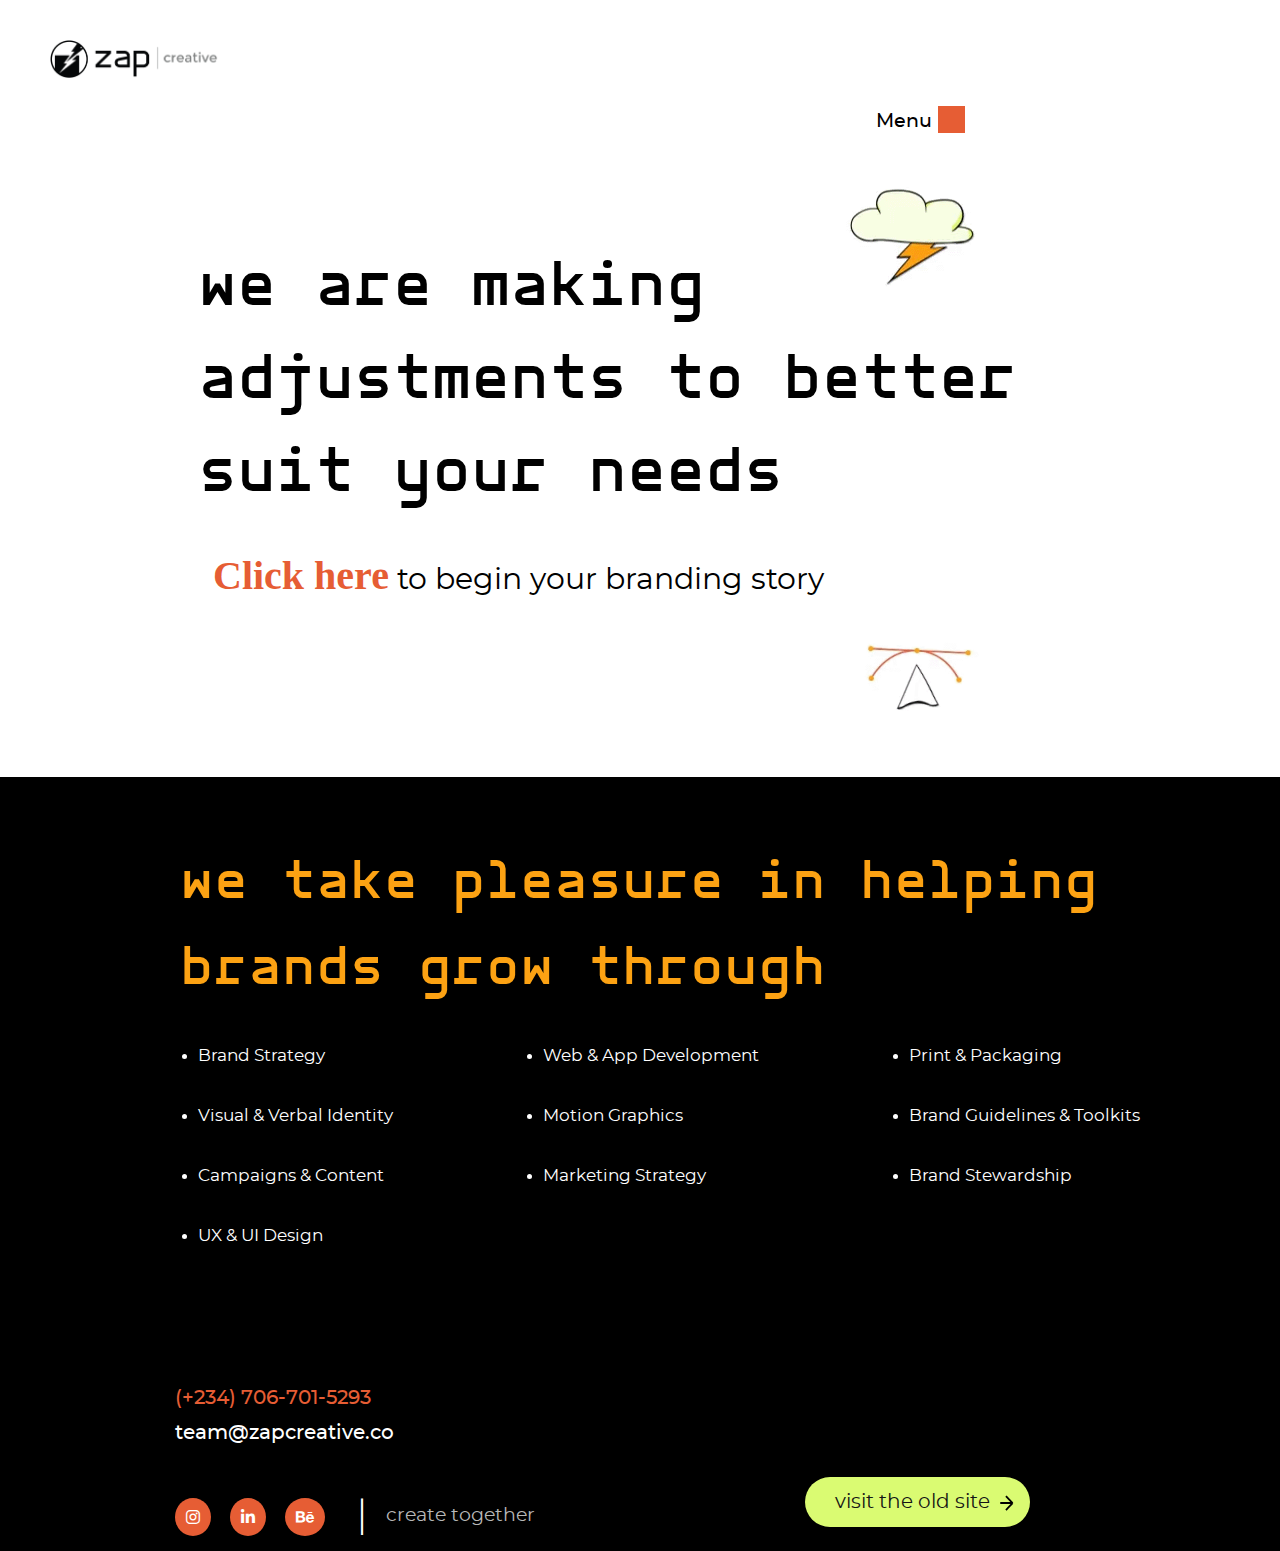
==== commit f4d45368: "almost done" ====
--- a/index.html
+++ b/index.html
@@ -122,6 +122,7 @@
 		</svg>
 	 </a>
      </div>
+    
 
 
 </footer>
--- a/css/min992.css
+++ b/css/min992.css
@@ -60,7 +60,7 @@
      display: none;
  }
  #writeup2{
-     font-size: 50px;
+     font-size: 65px;
      font-family: 'aber_monobold';
      padding: 30px;
      margin-top: -87px;
@@ -73,7 +73,7 @@
  }
  .para3{
      padding: 25px 25px 0px 85px;
-     font-size: 21px;
+     font-size: 30px;
      display: block;
 }
 .para3 a{
@@ -90,6 +90,124 @@
      margin-bottom: -10px;
      font-family: 'montserratregular';
 }
+.para2{
+     display: none;
+}
+#arrow{
+     display: none;
+}
+.curve2{
+     transform: rotateZ(4deg);
+     margin-left: 65%;
+     margin-bottom: 8px;
+     display: block;
+     height: 170px;
+}
+#footer{
+     background-color: black;
+     width: 100%;
+     position: relative;
+}
+#footer p{
+     color: rgb(252,162,19);
+     font-family: 'aber_monobold';
+     padding: 20px 0px 0px 180px;
+     font-size: 56px;
+     margin-bottom: -46px;
+}
+.hide2{
+     display: block;
+}
+.hide{
+     display: none;
+}
+.listt{
+     color: white;
+     margin-top: 60px;
+     margin-bottom: 90px;
+     font-family: 'montserratregular';
+     line-height: 60px;
+     font-size: 17px;
+     color: rgb(255,255,255);
+     margin-right: 110px;
+}
+.shift{
+     margin-left: 158px;
+}
+.btn{
+     margin: 30px 0px 80px 35px;
+     position: absolute;
+     bottom: -41px;
+     right: 250px;
+}
+ .button{
+     padding: 15px 30px 15px 30px;
+     background-color: rgb(218,251,114);
+     border-radius: 25px;
+     margin: 0px 0px 0px 27px;
+     font-size: 20px; 
+     font-family: 'montserratregular';
+     color: rgb(21,21,21);
+     text-decoration: none;
+
+   }
+.button:hover{
+     background-color: rgb(252,162,19);
+}
+svg{
+
+    position: absolute;
+    top: 3px;
+}
+.phone{
+     color: rgb(230,93,52);
+     text-decoration: none;
+     margin-left: 160px;
+     font-family: 'montserratmedium';
+     font-size: 20px;
+}
+.email{
+     color: white;
+     font-family: 'montserratmedium';
+     margin-left: 160px;
+     margin-top: -15px;
+     text-decoration: none;
+     font-size: 20px;
+}
+#icon{
+     margin-left: 175px;
+     margin-top: 40px;
+     margin-bottom: 15px;
+}
+#icon a{
+     text-decoration: none;
+}
+.fa-brands{
+     border-radius: 100%;
+     padding: 11px;
+     background-color: rgb(230,93,52);
+     color: white;
+     margin-right: 15px;
+     font-size: 16px;
+
+}
+.fa-brands:hover{
+     background-color: rgb(252,162,19);
+}
+span{
+     color: rgb(255,255,255);
+     margin-left: 18px;
+     margin-top: 31px;
+     font-size: 40px;
+}
+aside{
+     color: rgb(184,184,184);
+     font-family: 'montserratregular';
+     margin-left: 5px;
+     font-size: 19px;
+     margin-bottom: 0px;
+     margin-top: 33px;
+}
 
 
 
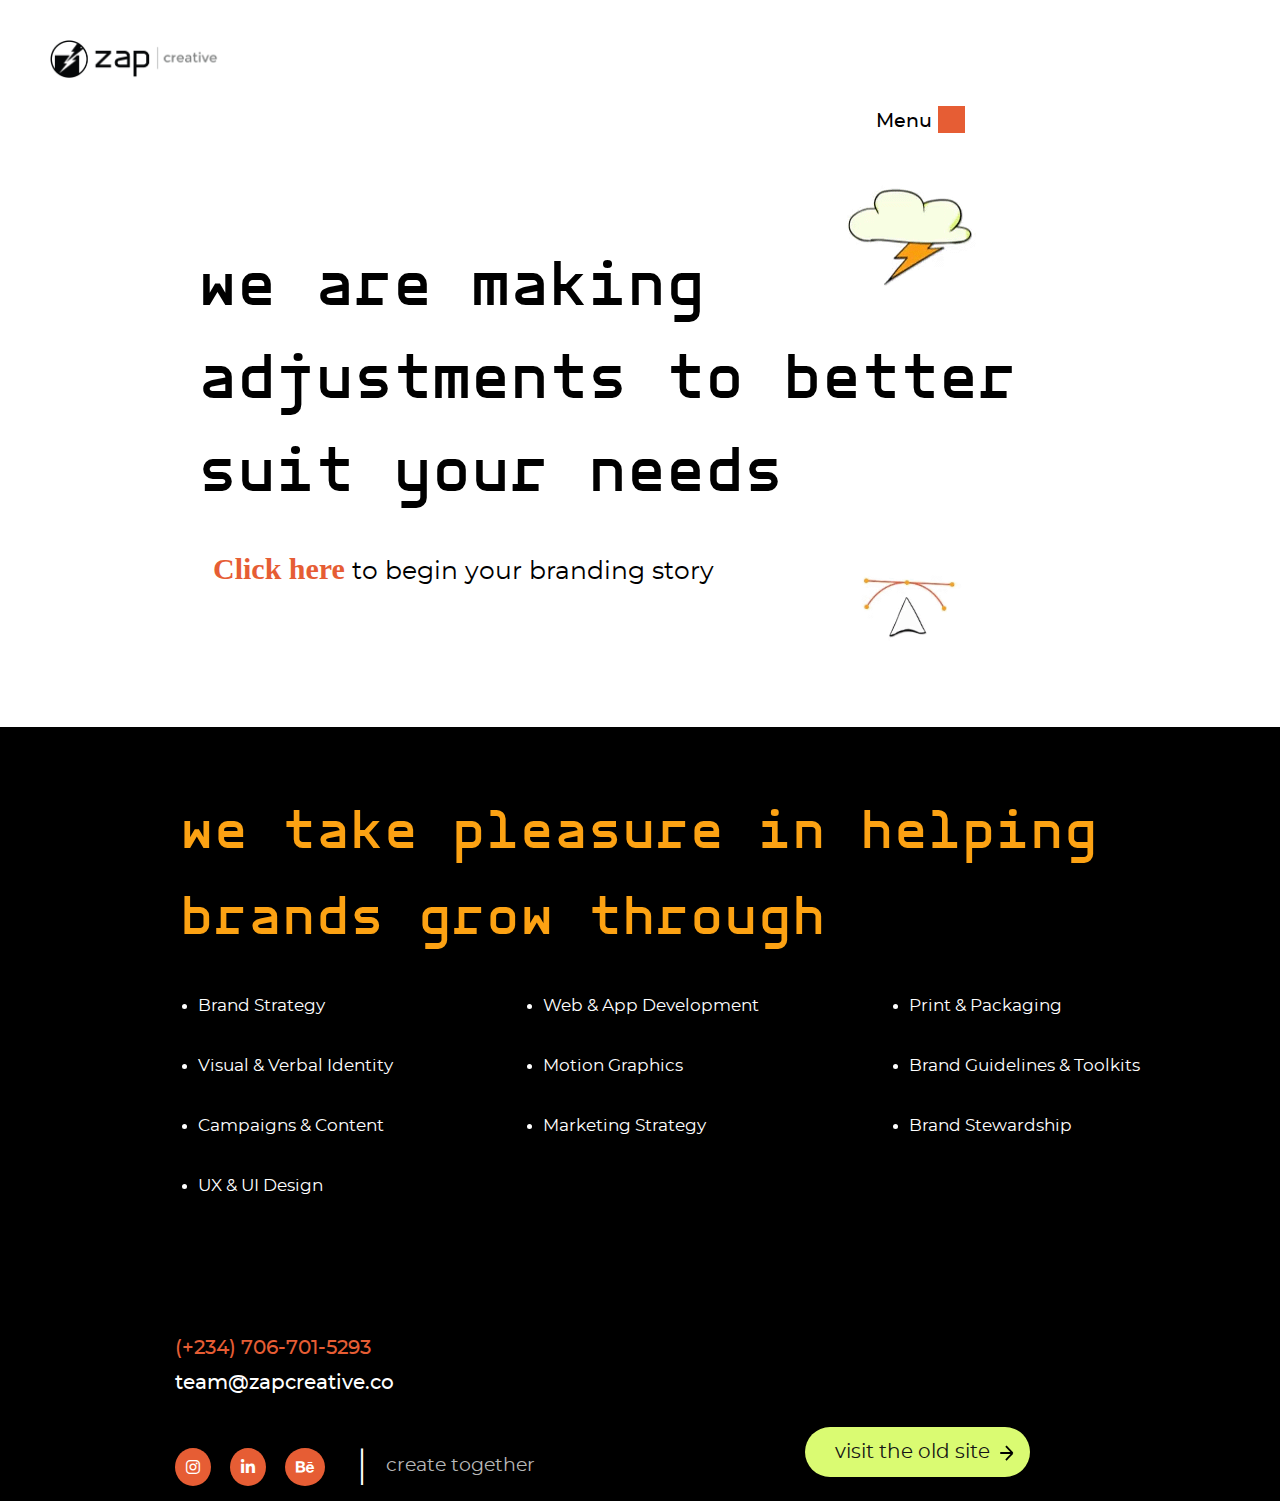
==== commit ade1540c: "final change" ====
--- a/index.html
+++ b/index.html
@@ -99,7 +99,7 @@
 	</div>
 
 	<div class="btn hide">
-		<a href="https://www.zapexpression" class="button"> visit the old site &nbsp; <svg width="14" height="16" viewBox="0 0 14 16" fill="none" xmlns="http://www.w3.org/2000/svg" class="push">
+		<a href="https://www.zapexpression.com" class="button"> visit the old site &nbsp; <svg width="14" height="16" viewBox="0 0 14 16" fill="none" xmlns="http://www.w3.org/2000/svg" class="push">
 			<path d="M0.241699 8.02852C0.241699 8.02852 7.78071 8.02852 12.6114 8.02852M12.6114 8.02852L5.95078 1.01904M12.6114 8.02852C12.6114 8.02852 8.5519 12.3006 5.95078 15.038" stroke="black" stroke-width="1.80952"/>
 		</svg>
 	 </a>
@@ -117,12 +117,12 @@
   <aside class="col-sm-12 col-md-12 col-lg-6 col-xl-6"> create together</aside>
 
   <div class="btn hide2">
-		<a href="https://www.zapexpression" class="button"> visit the old site &nbsp; <svg width="14" height="16" viewBox="0 0 14 16" fill="none" xmlns="http://www.w3.org/2000/svg" class="push">
+		<a href="https://www.zapexpression.com" class="button"> visit the old site &nbsp; <svg width="14" height="16" viewBox="0 0 14 16" fill="none" xmlns="http://www.w3.org/2000/svg" class="push">
 			<path d="M0.241699 8.02852C0.241699 8.02852 7.78071 8.02852 12.6114 8.02852M12.6114 8.02852L5.95078 1.01904M12.6114 8.02852C12.6114 8.02852 8.5519 12.3006 5.95078 15.038" stroke="black" stroke-width="1.80952"/>
 		</svg>
 	 </a>
      </div>
-    
+
 
 
 </footer>
--- a/css/max480.css
+++ b/css/max480.css
@@ -173,7 +173,7 @@
      font-size: 15px;
 }
 #icon{
-     margin-left: 30px;
+     margin-left: 33px;
      margin-top: 10px;
      margin-bottom: 15px;
 }
@@ -196,7 +196,7 @@
 aside{
      color: rgb(184,184,184);
      font-family: 'montserratregular';
-     margin-left: 12px;
+     margin-left: 18px;
      font-size: 9.64px;
      margin-bottom: 25px;
 }
--- a/css/min768.css
+++ b/css/min768.css
@@ -97,11 +97,12 @@
      display: none;
 }
 .curve2{
-     transform: rotateZ(4deg);
-     margin-left: 68%;
-     margin-bottom: 8px;
-     display: block;
-     height: 145px;
+    transform: rotateZ(4deg);
+    margin-left: 78%;
+    margin-bottom: 25px;
+    display: block;
+    height: 145px;
+    margin-top: -50px;
 }
 #footer{
      background-color: black;
--- a/css/min992.css
+++ b/css/min992.css
@@ -73,14 +73,15 @@
  }
  .para3{
      padding: 25px 25px 0px 85px;
-     font-size: 30px;
+     font-size: 25px;
      display: block;
 }
 .para3 a{
      color: rgb(230,93,52);
      text-decoration: none;
      line-height: -40px;
-     font-weight: bolder;
+     font-size: 30px;
+     /*font-weight: bolder;*/
      font-family: 'montserrat_bold';
 }
 .para3 a:hover{
@@ -97,11 +98,12 @@
      display: none;
 }
 .curve2{
-     transform: rotateZ(4deg);
-     margin-left: 65%;
-     margin-bottom: 8px;
-     display: block;
-     height: 170px;
+    transform: rotateZ(4deg);
+    margin-left: 65%;
+    margin-bottom: 40px;
+    display: block;
+    height: 150px;
+    margin-top: -50px;
 }
 #footer{
      background-color: black;
